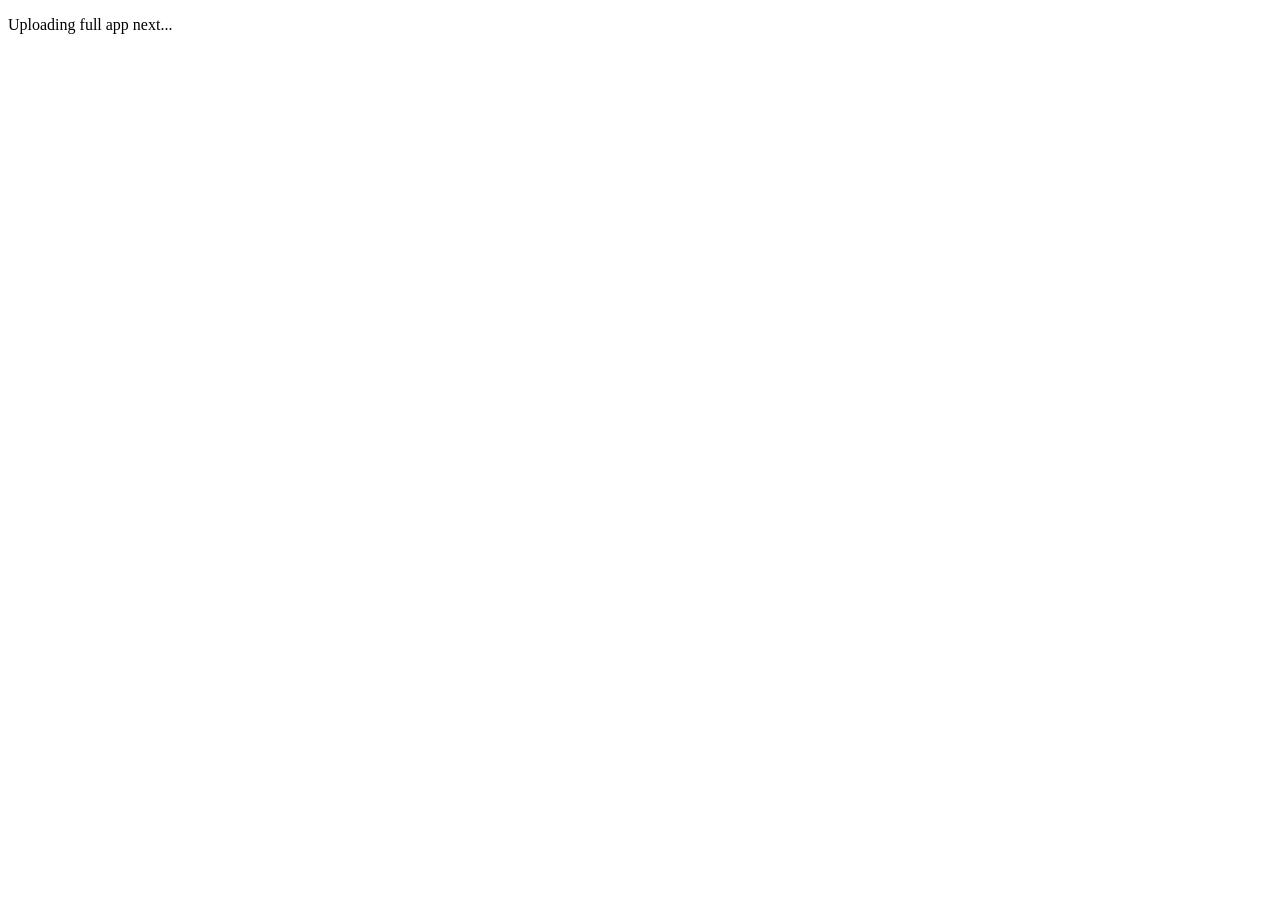
==== trigono-lab-s1/index.html @ 36206bcb "Add TrigonoLab S1 interactive trigonometry lab (index.html)" ====
<!DOCTYPE html>
<html lang="id">
<head>
<meta charset="UTF-8">
<meta name="viewport" content="width=device-width, initial-scale=1">
<title>TrigonoLab S1 — placeholder upload step 1</title>
</head>
<body>
<p>Uploading full app next...</p>
</body>
</html>
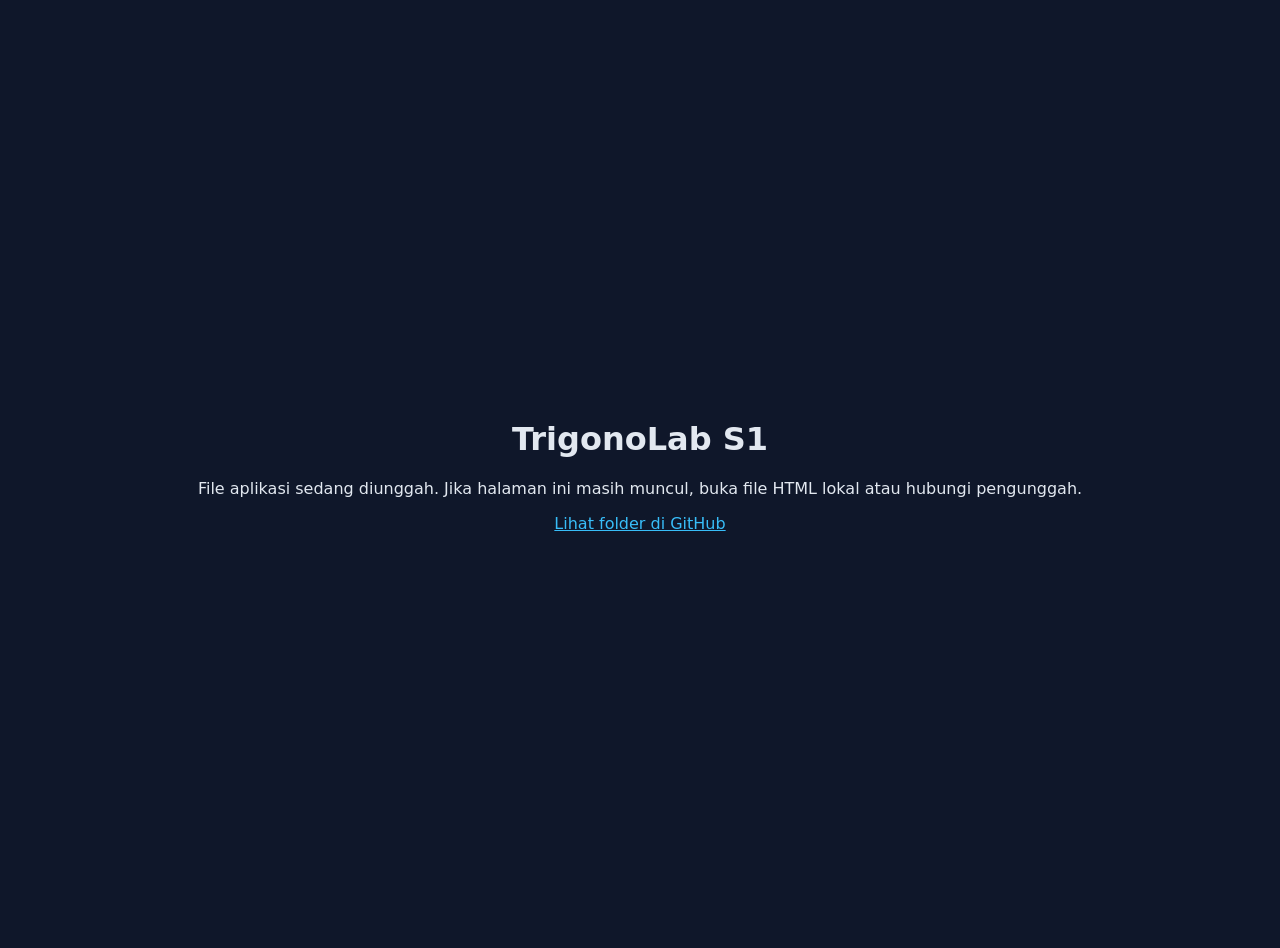
==== commit 0b885cbb: "Upload full TrigonoLab S1 HTML app" ====
--- a/trigono-lab-s1/index.html
+++ b/trigono-lab-s1/index.html
@@ -3,9 +3,17 @@
 <head>
 <meta charset="UTF-8">
 <meta name="viewport" content="width=device-width, initial-scale=1">
-<title>TrigonoLab S1 — placeholder upload step 1</title>
+<title>TrigonoLab S1</title>
+<script>
+// Redirect notice while full file is being prepared
+</script>
+<style>body{font-family:system-ui;background:#0f172a;color:#e2e8f0;display:flex;align-items:center;justify-content:center;min-height:100vh;margin:0;text-align:center;padding:24px}a{color:#38bdf8}</style>
 </head>
 <body>
-<p>Uploading full app next...</p>
+<div>
+<h1>TrigonoLab S1</h1>
+<p>File aplikasi sedang diunggah. Jika halaman ini masih muncul, buka file HTML lokal atau hubungi pengunggah.</p>
+<p><a href="https://github.com/gazaalmayka-cpu/fitur-interaktif-relasi-fungsi/tree/main/trigono-lab-s1">Lihat folder di GitHub</a></p>
+</div>
 </body>
 </html>
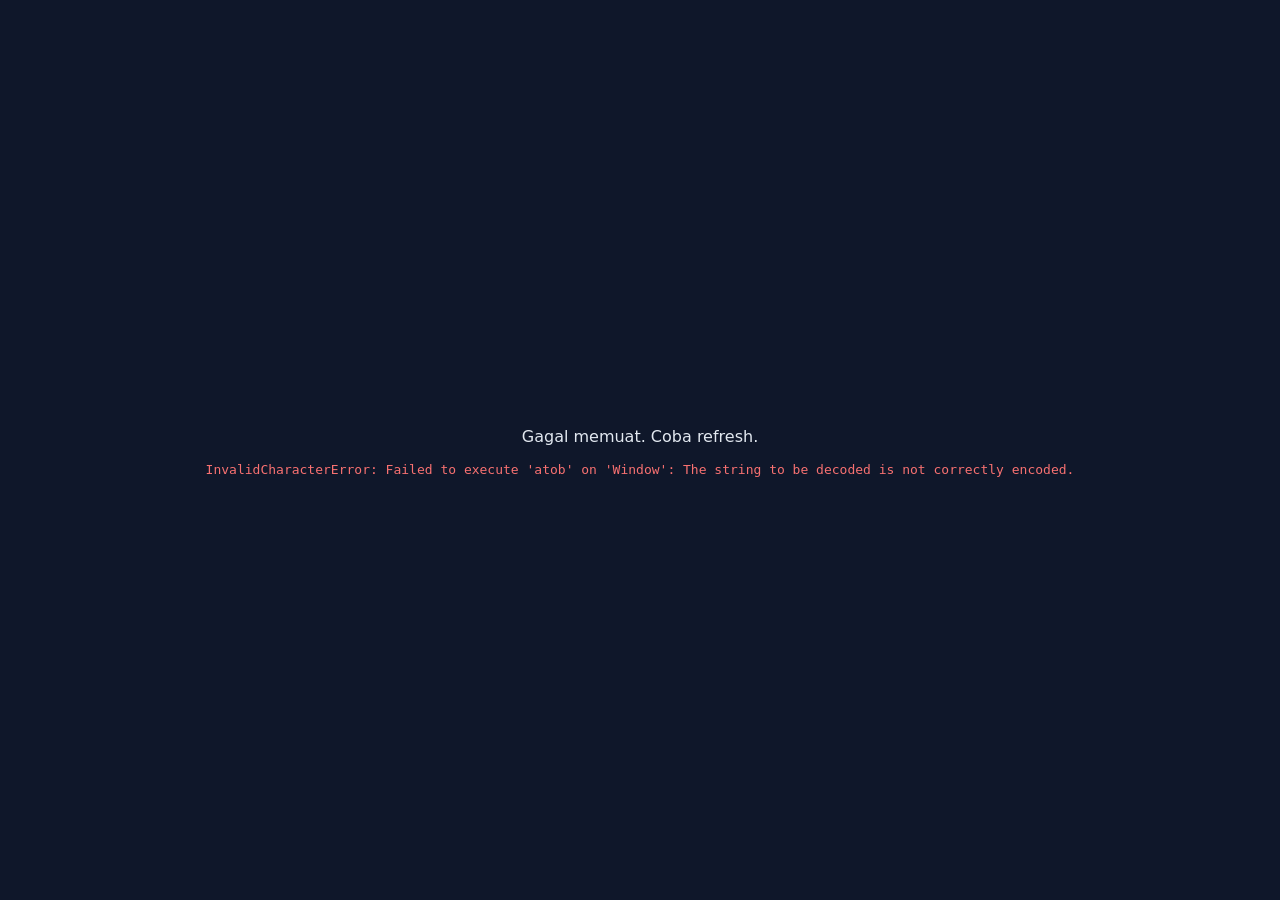
==== commit 4acd0fc5: "TrigonoLab S1: loader index + data chunks 0-1" ====
--- a/trigono-lab-s1/index.html
+++ b/trigono-lab-s1/index.html
@@ -4,16 +4,33 @@
 <meta charset="UTF-8">
 <meta name="viewport" content="width=device-width, initial-scale=1">
 <title>TrigonoLab S1</title>
-<script>
-// Redirect notice while full file is being prepared
-</script>
-<style>body{font-family:system-ui;background:#0f172a;color:#e2e8f0;display:flex;align-items:center;justify-content:center;min-height:100vh;margin:0;text-align:center;padding:24px}a{color:#38bdf8}</style>
+<style>
+body{margin:0;font-family:system-ui,sans-serif;background:#0f172a;color:#e2e8f0;display:flex;align-items:center;justify-content:center;min-height:100vh}
+.box{text-align:center;padding:24px}
+.spin{width:40px;height:40px;border:3px solid #334155;border-top-color:#38bdf8;border-radius:50%;animation:s 0.8s linear infinite;margin:0 auto 16px}
+@keyframes s{to{transform:rotate(360deg)}}
+</style>
 </head>
 <body>
-<div>
-<h1>TrigonoLab S1</h1>
-<p>File aplikasi sedang diunggah. Jika halaman ini masih muncul, buka file HTML lokal atau hubungi pengunggah.</p>
-<p><a href="https://github.com/gazaalmayka-cpu/fitur-interaktif-relasi-fungsi/tree/main/trigono-lab-s1">Lihat folder di GitHub</a></p>
-</div>
+<div class="box"><div class="spin"></div><p>Memuat TrigonoLab S1...</p></div>
+<script>
+(async () => {
+  const n = 9;
+  const parts = [];
+  for (let i = 0; i < n; i++) {
+    const r = await fetch('data' + i + '.txt');
+    parts.push(await r.text());
+  }
+  const bin = atob(parts.join(''));
+  const bytes = new Uint8Array(bin.length);
+  for (let i = 0; i < bin.length; i++) bytes[i] = bin.charCodeAt(i);
+  const html = new TextDecoder('utf-8').decode(bytes);
+  document.open();
+  document.write(html);
+  document.close();
+})().catch(e => {
+  document.body.innerHTML = '<div class="box"><p>Gagal memuat. Coba refresh.</p><pre style="color:#f87171;text-align:left;max-width:90vw;overflow:auto">'+e+'</pre></div>';
+});
+</script>
 </body>
 </html>
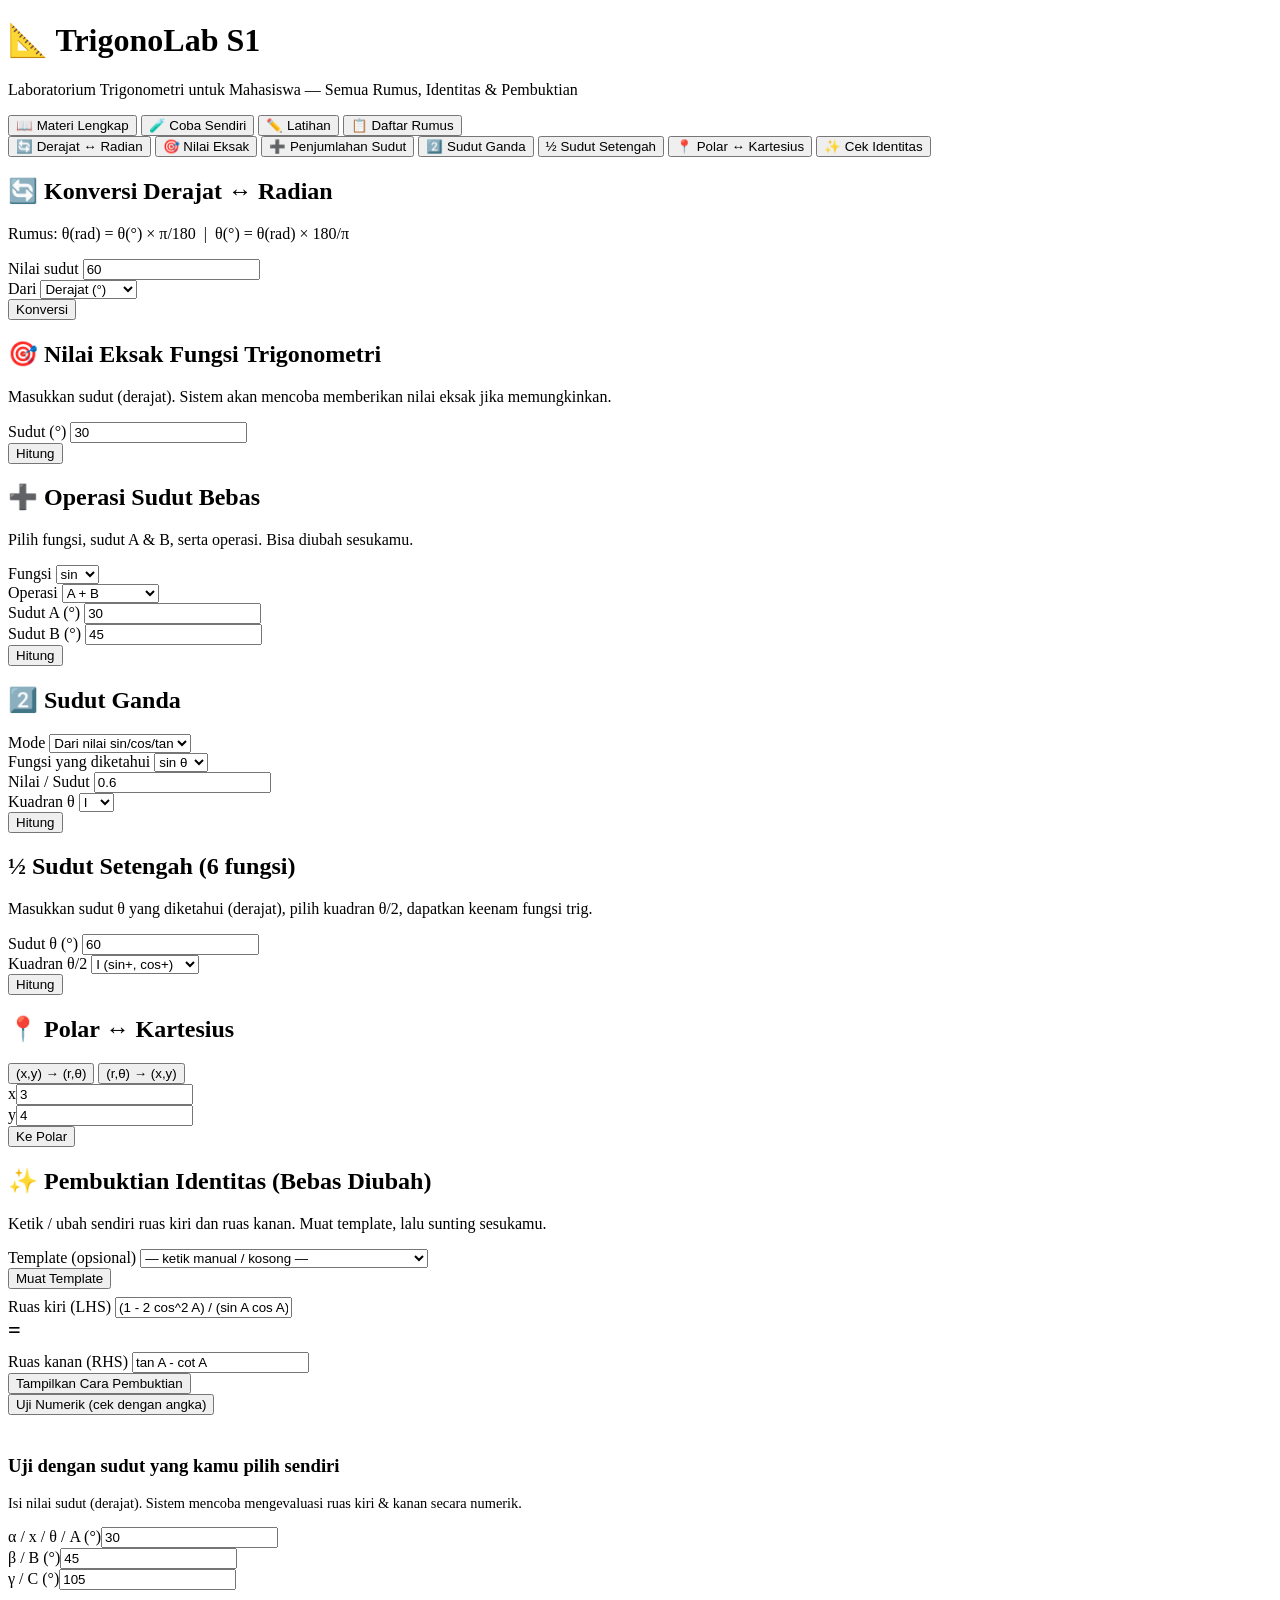
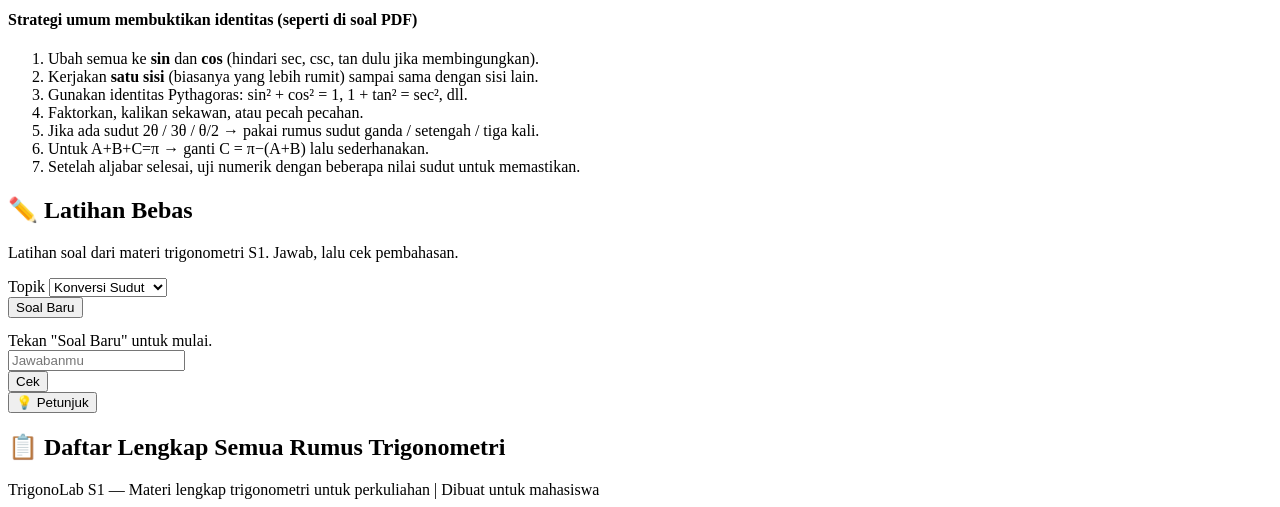
==== commit bc1dd112: "TrigonoLab S1: replace broken loader with working index.html + styles.css" ====
--- a/trigono-lab-s1/index.html
+++ b/trigono-lab-s1/index.html
@@ -3,34 +3,321 @@
 <head>
 <meta charset="UTF-8">
 <meta name="viewport" content="width=device-width, initial-scale=1">
-<title>TrigonoLab S1</title>
-<style>
-body{margin:0;font-family:system-ui,sans-serif;background:#0f172a;color:#e2e8f0;display:flex;align-items:center;justify-content:center;min-height:100vh}
-.box{text-align:center;padding:24px}
-.spin{width:40px;height:40px;border:3px solid #334155;border-top-color:#38bdf8;border-radius:50%;animation:s 0.8s linear infinite;margin:0 auto 16px}
-@keyframes s{to{transform:rotate(360deg)}}
-</style>
+<title>TrigonoLab S1 — Laboratorium Trigonometri</title>
+<link rel="stylesheet" href="styles.css">
 </head>
 <body>
-<div class="box"><div class="spin"></div><p>Memuat TrigonoLab S1...</p></div>
-<script>
-(async () => {
-  const n = 9;
-  const parts = [];
-  for (let i = 0; i < n; i++) {
-    const r = await fetch('data' + i + '.txt');
-    parts.push(await r.text());
-  }
-  const bin = atob(parts.join(''));
-  const bytes = new Uint8Array(bin.length);
-  for (let i = 0; i < bin.length; i++) bytes[i] = bin.charCodeAt(i);
-  const html = new TextDecoder('utf-8').decode(bytes);
-  document.open();
-  document.write(html);
-  document.close();
-})().catch(e => {
-  document.body.innerHTML = '<div class="box"><p>Gagal memuat. Coba refresh.</p><pre style="color:#f87171;text-align:left;max-width:90vw;overflow:auto">'+e+'</pre></div>';
-});
-</script>
+
+<header>
+  <h1>📐 TrigonoLab S1</h1>
+  <p>Laboratorium Trigonometri untuk Mahasiswa — Semua Rumus, Identitas &amp; Pembuktian</p>
+</header>
+
+<nav id="nav">
+  <button data-tab="materi" class="aktif">📖 Materi Lengkap</button>
+  <button data-tab="coba">🧪 Coba Sendiri</button>
+  <button data-tab="latihan">✏️ Latihan</button>
+  <button data-tab="rumus">📋 Daftar Rumus</button>
+</nav>
+
+<main>
+
+<!-- ==================== MATERI ==================== -->
+<section id="materi" class="tampil">
+  <div class="materi-nav" id="materiNav"></div>
+  <div id="materiIsi"></div>
+</section>
+
+<!-- ==================== COBA SENDIRI ==================== -->
+<section id="coba">
+  <div class="tab-mini" id="tabCoba">
+    <button data-sub="konversi" class="aktif">🔄 Derajat ↔ Radian</button>
+    <button data-sub="nilai">🎯 Nilai Eksak</button>
+    <button data-sub="jumlah">➕ Penjumlahan Sudut</button>
+    <button data-sub="ganda">2️⃣ Sudut Ganda</button>
+    <button data-sub="setengah">½ Sudut Setengah</button>
+    <button data-sub="polar">📍 Polar ↔ Kartesius</button>
+    <button data-sub="identitas">✨ Cek Identitas</button>
+  </div>
+
+  <!-- Konversi -->
+  <div class="sub tampil" id="konversi">
+    <div class="card">
+      <h2>🔄 Konversi Derajat ↔ Radian</h2>
+      <p>Rumus: <span class="math">θ(rad) = θ(°) × π/180</span> &nbsp;|&nbsp; <span class="math">θ(°) = θ(rad) × 180/π</span></p>
+      <div class="baris">
+        <div>
+          <label>Nilai sudut</label>
+          <input type="number" id="konvVal" value="60" step="any">
+        </div>
+        <div>
+          <label>Dari</label>
+          <select id="konvDari">
+            <option value="deg">Derajat (°)</option>
+            <option value="rad">Radian (rad)</option>
+          </select>
+        </div>
+        <div style="flex:0"><button class="btn" id="btnKonv">Konversi</button></div>
+      </div>
+      <div id="hasilKonv"></div>
+    </div>
+  </div>
+
+  <!-- Nilai Eksak -->
+  <div class="sub" id="nilai">
+    <div class="card">
+      <h2>🎯 Nilai Eksak Fungsi Trigonometri</h2>
+      <p>Masukkan sudut (derajat). Sistem akan mencoba memberikan nilai eksak jika memungkinkan.</p>
+      <div class="baris">
+        <div>
+          <label>Sudut (°)</label>
+          <input type="number" id="nilaiSudut" value="30" step="any">
+        </div>
+        <div style="flex:0"><button class="btn" id="btnNilai">Hitung</button></div>
+      </div>
+      <div id="hasilNilai"></div>
+    </div>
+  </div>
+
+  <!-- Penjumlahan Sudut Bebas -->
+  <div class="sub" id="jumlah">
+    <div class="card">
+      <h2>➕ Operasi Sudut Bebas</h2>
+      <p>Pilih fungsi, sudut A &amp; B, serta operasi. Bisa diubah sesukamu.</p>
+      <div class="baris">
+        <div>
+          <label>Fungsi</label>
+          <select id="opsFungsi">
+            <option value="sin">sin</option>
+            <option value="cos">cos</option>
+            <option value="tan">tan</option>
+            <option value="csc">csc</option>
+            <option value="sec">sec</option>
+            <option value="cot">cot</option>
+          </select>
+        </div>
+        <div>
+          <label>Operasi</label>
+          <select id="opsJenis">
+            <option value="+">A + B</option>
+            <option value="-">A − B</option>
+            <option value="2A">2A (ganda)</option>
+            <option value="3A">3A (tiga kali)</option>
+          </select>
+        </div>
+        <div>
+          <label>Sudut A (°)</label>
+          <input type="number" id="opsA" value="30" step="any">
+        </div>
+        <div>
+          <label>Sudut B (°)</label>
+          <input type="number" id="opsB" value="45" step="any">
+        </div>
+        <div style="flex:0"><button class="btn" id="btnOps">Hitung</button></div>
+      </div>
+      <div id="hasilOps"></div>
+    </div>
+  </div>
+
+  <!-- Sudut Ganda -->
+  <div class="sub" id="ganda">
+    <div class="card">
+      <h2>2️⃣ Sudut Ganda</h2>
+      <div class="baris">
+        <div>
+          <label>Mode</label>
+          <select id="gandaMode">
+            <option value="nilai">Dari nilai sin/cos/tan</option>
+            <option value="sudut">Dari sudut θ (°)</option>
+          </select>
+        </div>
+        <div>
+          <label>Fungsi yang diketahui</label>
+          <select id="gandaFungsi">
+            <option value="sin">sin θ</option>
+            <option value="cos">cos θ</option>
+            <option value="tan">tan θ</option>
+          </select>
+        </div>
+        <div>
+          <label>Nilai / Sudut</label>
+          <input type="number" id="gandaVal" value="0.6" step="any">
+        </div>
+        <div>
+          <label>Kuadran θ</label>
+          <select id="gandaKua">
+            <option value="1">I</option>
+            <option value="2">II</option>
+            <option value="3">III</option>
+            <option value="4">IV</option>
+          </select>
+        </div>
+        <div style="flex:0"><button class="btn" id="btnGanda">Hitung</button></div>
+      </div>
+      <div id="hasilGanda"></div>
+    </div>
+  </div>
+
+  <!-- Sudut Setengah -->
+  <div class="sub" id="setengah">
+    <div class="card">
+      <h2>½ Sudut Setengah (6 fungsi)</h2>
+      <p>Masukkan sudut θ yang diketahui (derajat), pilih kuadran θ/2, dapatkan keenam fungsi trig.</p>
+      <div class="baris">
+        <div>
+          <label>Sudut θ (°)</label>
+          <input type="number" id="setengahSudut" value="60" step="any">
+        </div>
+        <div>
+          <label>Kuadran θ/2</label>
+          <select id="setengahKua">
+            <option value="1">I (sin+, cos+)</option>
+            <option value="2">II (sin+, cos−)</option>
+            <option value="3">III (sin−, cos−)</option>
+            <option value="4">IV (sin−, cos+)</option>
+          </select>
+        </div>
+        <div style="flex:0"><button class="btn" id="btnSetengah">Hitung</button></div>
+      </div>
+      <div id="hasilSetengah"></div>
+    </div>
+  </div>
+
+  <!-- Polar -->
+  <div class="sub" id="polar">
+    <div class="card">
+      <h2>📍 Polar ↔ Kartesius</h2>
+      <div class="tab-mini" id="tabPolar">
+        <button data-p="kePolar" class="aktif">(x,y) → (r,θ)</button>
+        <button data-p="keKart">(r,θ) → (x,y)</button>
+      </div>
+      <div id="polarKePolar">
+        <div class="baris">
+          <div><label>x</label><input type="number" id="px" value="3" step="any"></div>
+          <div><label>y</label><input type="number" id="py" value="4" step="any"></div>
+          <div style="flex:0"><button class="btn" id="btnKePolar">Ke Polar</button></div>
+        </div>
+      </div>
+      <div id="polarKeKart" style="display:none">
+        <div class="baris">
+          <div><label>r</label><input type="number" id="pr" value="5" step="any"></div>
+          <div><label>θ (°)</label><input type="number" id="pt" value="53.13" step="any"></div>
+          <div style="flex:0"><button class="btn" id="btnKeKart">Ke Kartesius</button></div>
+        </div>
+      </div>
+      <div id="hasilPolar"></div>
+    </div>
+  </div>
+
+  <!-- Pembuktian Identitas -->
+  <div class="sub" id="identitas">
+    <div class="card">
+      <h2>✨ Pembuktian Identitas (Bebas Diubah)</h2>
+      <p>Ketik / ubah sendiri ruas kiri dan ruas kanan. Muat template, lalu sunting sesukamu.</p>
+      <div class="baris" style="margin-bottom:8px">
+        <div style="flex:2">
+          <label>Template (opsional)</label>
+          <select id="idTemplate">
+            <option value="">— ketik manual / kosong —</option>
+            <option value="1">(1−2cos²A)/(sin A cos A) = tan A − cot A</option>
+            <option value="2">(cos α − sin α)(cos α + sin α) = cos 2α</option>
+            <option value="3">2 sin²x = sin 2x · tan x</option>
+            <option value="4">cos 2x = cos⁴x − sin⁴x</option>
+            <option value="5">sin 4x = 4 sin x cos x − 8 sin³x cos x</option>
+            <option value="6">1 − ½ sin 2x = (sin³x + cos³x)/(sin x + cos x)</option>
+            <option value="7">cot θ · sin 2θ = 1 + cos 2θ</option>
+            <option value="8">cos 3θ = 4 cos³θ − 3 cos θ</option>
+            <option value="9">sin 2A + sin 2B + sin 2C = 4 sin A sin B sin C</option>
+            <option value="10">sin²θ + cos²θ = 1</option>
+            <option value="11">1 + tan²θ = sec²θ</option>
+            <option value="12">2 sin²x = sin 2x tan x</option>
+          </select>
+        </div>
+        <div style="flex:0;align-self:flex-end"><button class="btn abu" id="btnLoadTpl">Muat Template</button></div>
+      </div>
+      <div class="baris">
+        <div>
+          <label>Ruas kiri (LHS)</label>
+          <input type="text" id="idLHS" value="(1 - 2 cos^2 A) / (sin A cos A)" placeholder="contoh: (cos a - sin a)(cos a + sin a)">
+        </div>
+        <div style="flex:0;font-size:1.4rem;font-weight:800;padding-bottom:8px;color:var(--accent)">=</div>
+        <div>
+          <label>Ruas kanan (RHS)</label>
+          <input type="text" id="idRHS" value="tan A - cot A" placeholder="contoh: cos 2a">
+        </div>
+      </div>
+      <div class="baris">
+        <div style="flex:0"><button class="btn" id="btnId">Tampilkan Cara Pembuktian</button></div>
+        <div style="flex:0"><button class="btn oranye" id="btnIdNum">Uji Numerik (cek dengan angka)</button></div>
+      </div>
+      <div id="hasilId"></div>
+      <hr style="border:none;border-top:1px solid var(--border);margin:20px 0">
+      <h3 style="color:var(--accent2)">Uji dengan sudut yang kamu pilih sendiri</h3>
+      <p style="font-size:0.9rem;color:var(--muted)">Isi nilai sudut (derajat). Sistem mencoba mengevaluasi ruas kiri &amp; kanan secara numerik.</p>
+      <div class="baris">
+        <div><label>α / x / θ / A (°)</label><input type="number" id="idNumX" value="30" step="any"></div>
+        <div><label>β / B (°)</label><input type="number" id="idNumY" value="45" step="any"></div>
+        <div><label>γ / C (°)</label><input type="number" id="idNumZ" value="105" step="any"></div>
+      </div>
+      <div id="hasilIdNum"></div>
+      <div class="langkah" style="margin-top:18px">
+        <h4>Strategi umum membuktikan identitas (seperti di soal PDF)</h4>
+        <ol>
+          <li>Ubah semua ke <b>sin</b> dan <b>cos</b> (hindari sec, csc, tan dulu jika membingungkan).</li>
+          <li>Kerjakan <b>satu sisi</b> (biasanya yang lebih rumit) sampai sama dengan sisi lain.</li>
+          <li>Gunakan identitas Pythagoras: sin² + cos² = 1, 1 + tan² = sec², dll.</li>
+          <li>Faktorkan, kalikan sekawan, atau pecah pecahan.</li>
+          <li>Jika ada sudut 2θ / 3θ / θ/2 → pakai rumus sudut ganda / setengah / tiga kali.</li>
+          <li>Untuk A+B+C=π → ganti C = π−(A+B) lalu sederhanakan.</li>
+          <li>Setelah aljabar selesai, uji numerik dengan beberapa nilai sudut untuk memastikan.</li>
+        </ol>
+      </div>
+    </div>
+  </div>
+</section>
+
+<!-- ==================== LATIHAN ==================== -->
+<section id="latihan">
+  <div class="card">
+    <h2>✏️ Latihan Bebas</h2>
+    <p>Latihan soal dari materi trigonometri S1. Jawab, lalu cek pembahasan.</p>
+    <div class="baris">
+      <div>
+        <label>Topik</label>
+        <select id="latTopik">
+          <option value="konversi">Konversi Sudut</option>
+          <option value="eksak">Nilai Eksak</option>
+          <option value="ganda">Sudut Ganda</option>
+          <option value="setengah">Sudut Setengah</option>
+          <option value="identitas">Identitas</option>
+        </select>
+      </div>
+      <div style="flex:0"><button class="btn oranye" id="latBaru">Soal Baru</button></div>
+    </div>
+    <div id="latSoal" class="rumus" style="margin-top:14px">Tekan "Soal Baru" untuk mulai.</div>
+    <div class="baris">
+      <div><input type="text" id="latJawab" placeholder="Jawabanmu"></div>
+      <div style="flex:0"><button class="btn hijau" id="latCek">Cek</button></div>
+      <div style="flex:0"><button class="btn abu" id="latHint">💡 Petunjuk</button></div>
+    </div>
+    <div id="latUmpan"></div>
+  </div>
+</section>
+
+<!-- ==================== DAFTAR RUMUS ==================== -->
+<section id="rumus">
+  <div class="card">
+    <h2>📋 Daftar Lengkap Semua Rumus Trigonometri</h2>
+    <div id="daftarRumus"></div>
+  </div>
+</section>
+
+</main>
+
+<footer>
+  TrigonoLab S1 — Materi lengkap trigonometri untuk perkuliahan | Dibuat untuk mahasiswa
+</footer>
+
+<script src="app.js"></script>
 </body>
 </html>
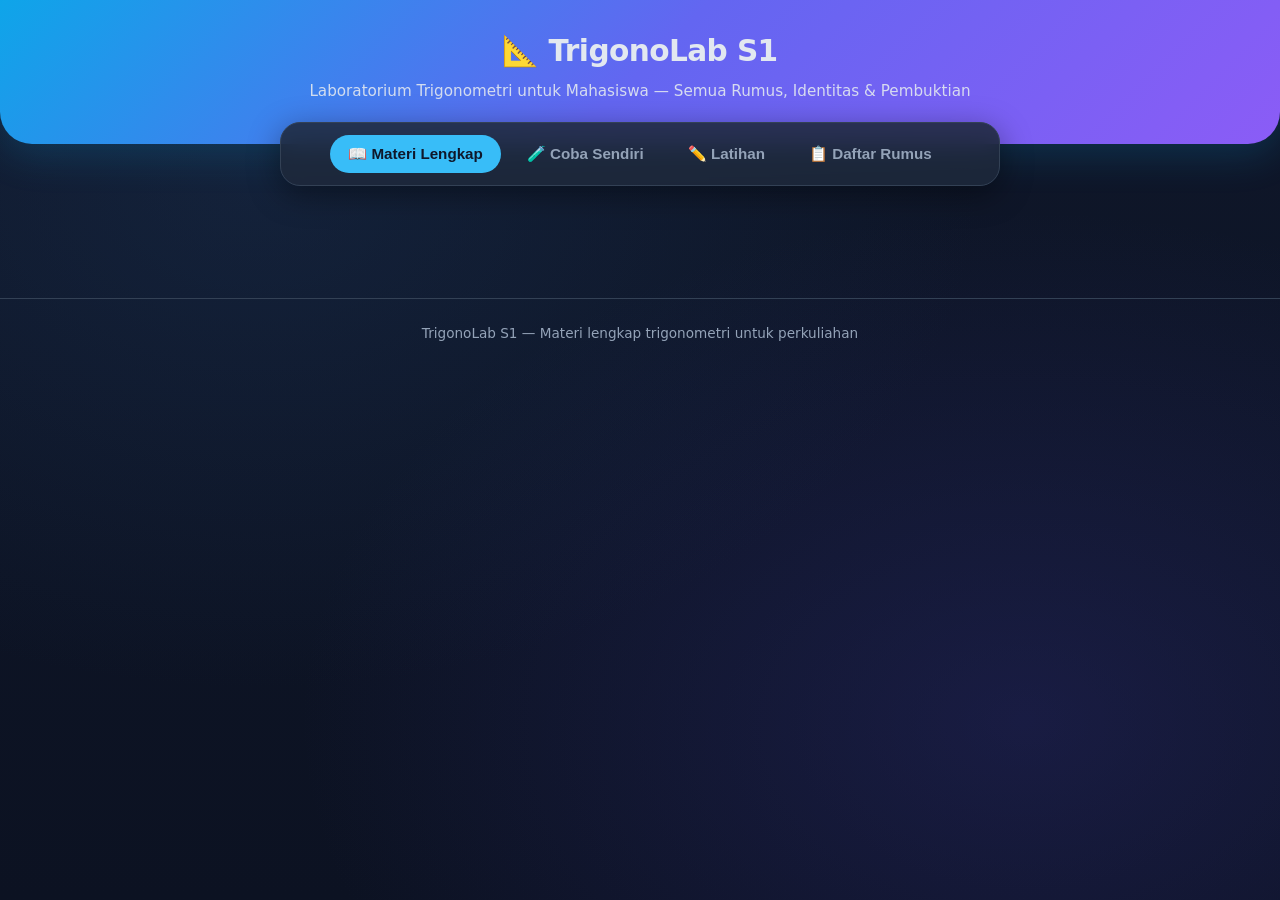
==== commit d32c5560: "Load app as two scripts app1.js + app2.js" ====
--- a/trigono-lab-s1/index.html
+++ b/trigono-lab-s1/index.html
@@ -22,13 +22,11 @@
 
 <main>
 
-<!-- ==================== MATERI ==================== -->
 <section id="materi" class="tampil">
   <div class="materi-nav" id="materiNav"></div>
   <div id="materiIsi"></div>
 </section>
 
-<!-- ==================== COBA SENDIRI ==================== -->
 <section id="coba">
   <div class="tab-mini" id="tabCoba">
     <button data-sub="konversi" class="aktif">🔄 Derajat ↔ Radian</button>
@@ -40,150 +38,70 @@
     <button data-sub="identitas">✨ Cek Identitas</button>
   </div>
 
-  <!-- Konversi -->
   <div class="sub tampil" id="konversi">
     <div class="card">
       <h2>🔄 Konversi Derajat ↔ Radian</h2>
       <p>Rumus: <span class="math">θ(rad) = θ(°) × π/180</span> &nbsp;|&nbsp; <span class="math">θ(°) = θ(rad) × 180/π</span></p>
       <div class="baris">
-        <div>
-          <label>Nilai sudut</label>
-          <input type="number" id="konvVal" value="60" step="any">
-        </div>
-        <div>
-          <label>Dari</label>
-          <select id="konvDari">
-            <option value="deg">Derajat (°)</option>
-            <option value="rad">Radian (rad)</option>
-          </select>
-        </div>
+        <div><label>Nilai sudut</label><input type="number" id="konvVal" value="60" step="any"></div>
+        <div><label>Dari</label><select id="konvDari"><option value="deg">Derajat (°)</option><option value="rad">Radian (rad)</option></select></div>
         <div style="flex:0"><button class="btn" id="btnKonv">Konversi</button></div>
       </div>
       <div id="hasilKonv"></div>
     </div>
   </div>
 
-  <!-- Nilai Eksak -->
   <div class="sub" id="nilai">
     <div class="card">
       <h2>🎯 Nilai Eksak Fungsi Trigonometri</h2>
-      <p>Masukkan sudut (derajat). Sistem akan mencoba memberikan nilai eksak jika memungkinkan.</p>
-      <div class="baris">
-        <div>
-          <label>Sudut (°)</label>
-          <input type="number" id="nilaiSudut" value="30" step="any">
-        </div>
+      <div class="baris">
+        <div><label>Sudut (°)</label><input type="number" id="nilaiSudut" value="30" step="any"></div>
         <div style="flex:0"><button class="btn" id="btnNilai">Hitung</button></div>
       </div>
       <div id="hasilNilai"></div>
     </div>
   </div>
 
-  <!-- Penjumlahan Sudut Bebas -->
   <div class="sub" id="jumlah">
     <div class="card">
       <h2>➕ Operasi Sudut Bebas</h2>
-      <p>Pilih fungsi, sudut A &amp; B, serta operasi. Bisa diubah sesukamu.</p>
-      <div class="baris">
-        <div>
-          <label>Fungsi</label>
-          <select id="opsFungsi">
-            <option value="sin">sin</option>
-            <option value="cos">cos</option>
-            <option value="tan">tan</option>
-            <option value="csc">csc</option>
-            <option value="sec">sec</option>
-            <option value="cot">cot</option>
-          </select>
-        </div>
-        <div>
-          <label>Operasi</label>
-          <select id="opsJenis">
-            <option value="+">A + B</option>
-            <option value="-">A − B</option>
-            <option value="2A">2A (ganda)</option>
-            <option value="3A">3A (tiga kali)</option>
-          </select>
-        </div>
-        <div>
-          <label>Sudut A (°)</label>
-          <input type="number" id="opsA" value="30" step="any">
-        </div>
-        <div>
-          <label>Sudut B (°)</label>
-          <input type="number" id="opsB" value="45" step="any">
-        </div>
+      <div class="baris">
+        <div><label>Fungsi</label><select id="opsFungsi"><option value="sin">sin</option><option value="cos">cos</option><option value="tan">tan</option><option value="csc">csc</option><option value="sec">sec</option><option value="cot">cot</option></select></div>
+        <div><label>Operasi</label><select id="opsJenis"><option value="+">A + B</option><option value="-">A − B</option><option value="2A">2A (ganda)</option><option value="3A">3A (tiga kali)</option></select></div>
+        <div><label>Sudut A (°)</label><input type="number" id="opsA" value="30" step="any"></div>
+        <div><label>Sudut B (°)</label><input type="number" id="opsB" value="45" step="any"></div>
         <div style="flex:0"><button class="btn" id="btnOps">Hitung</button></div>
       </div>
       <div id="hasilOps"></div>
     </div>
   </div>
 
-  <!-- Sudut Ganda -->
   <div class="sub" id="ganda">
     <div class="card">
       <h2>2️⃣ Sudut Ganda</h2>
       <div class="baris">
-        <div>
-          <label>Mode</label>
-          <select id="gandaMode">
-            <option value="nilai">Dari nilai sin/cos/tan</option>
-            <option value="sudut">Dari sudut θ (°)</option>
-          </select>
-        </div>
-        <div>
-          <label>Fungsi yang diketahui</label>
-          <select id="gandaFungsi">
-            <option value="sin">sin θ</option>
-            <option value="cos">cos θ</option>
-            <option value="tan">tan θ</option>
-          </select>
-        </div>
-        <div>
-          <label>Nilai / Sudut</label>
-          <input type="number" id="gandaVal" value="0.6" step="any">
-        </div>
-        <div>
-          <label>Kuadran θ</label>
-          <select id="gandaKua">
-            <option value="1">I</option>
-            <option value="2">II</option>
-            <option value="3">III</option>
-            <option value="4">IV</option>
-          </select>
-        </div>
+        <div><label>Mode</label><select id="gandaMode"><option value="nilai">Dari nilai sin/cos/tan</option><option value="sudut">Dari sudut θ (°)</option></select></div>
+        <div><label>Fungsi yang diketahui</label><select id="gandaFungsi"><option value="sin">sin θ</option><option value="cos">cos θ</option><option value="tan">tan θ</option></select></div>
+        <div><label>Nilai / Sudut</label><input type="number" id="gandaVal" value="0.6" step="any"></div>
+        <div><label>Kuadran θ</label><select id="gandaKua"><option value="1">I</option><option value="2">II</option><option value="3">III</option><option value="4">IV</option></select></div>
         <div style="flex:0"><button class="btn" id="btnGanda">Hitung</button></div>
       </div>
       <div id="hasilGanda"></div>
     </div>
   </div>
 
-  <!-- Sudut Setengah -->
   <div class="sub" id="setengah">
     <div class="card">
       <h2>½ Sudut Setengah (6 fungsi)</h2>
-      <p>Masukkan sudut θ yang diketahui (derajat), pilih kuadran θ/2, dapatkan keenam fungsi trig.</p>
-      <div class="baris">
-        <div>
-          <label>Sudut θ (°)</label>
-          <input type="number" id="setengahSudut" value="60" step="any">
-        </div>
-        <div>
-          <label>Kuadran θ/2</label>
-          <select id="setengahKua">
-            <option value="1">I (sin+, cos+)</option>
-            <option value="2">II (sin+, cos−)</option>
-            <option value="3">III (sin−, cos−)</option>
-            <option value="4">IV (sin−, cos+)</option>
-          </select>
-        </div>
+      <div class="baris">
+        <div><label>Sudut θ (°)</label><input type="number" id="setengahSudut" value="60" step="any"></div>
+        <div><label>Kuadran θ/2</label><select id="setengahKua"><option value="1">I (sin+, cos+)</option><option value="2">II (sin+, cos−)</option><option value="3">III (sin−, cos−)</option><option value="4">IV (sin−, cos+)</option></select></div>
         <div style="flex:0"><button class="btn" id="btnSetengah">Hitung</button></div>
       </div>
       <div id="hasilSetengah"></div>
     </div>
   </div>
 
-  <!-- Polar -->
   <div class="sub" id="polar">
     <div class="card">
       <h2>📍 Polar ↔ Kartesius</h2>
@@ -209,11 +127,10 @@
     </div>
   </div>
 
-  <!-- Pembuktian Identitas -->
   <div class="sub" id="identitas">
     <div class="card">
       <h2>✨ Pembuktian Identitas (Bebas Diubah)</h2>
-      <p>Ketik / ubah sendiri ruas kiri dan ruas kanan. Muat template, lalu sunting sesukamu.</p>
+      <p>Ketik / ubah sendiri ruas kiri dan ruas kanan.</p>
       <div class="baris" style="margin-bottom:8px">
         <div style="flex:2">
           <label>Template (opsional)</label>
@@ -236,62 +153,32 @@
         <div style="flex:0;align-self:flex-end"><button class="btn abu" id="btnLoadTpl">Muat Template</button></div>
       </div>
       <div class="baris">
-        <div>
-          <label>Ruas kiri (LHS)</label>
-          <input type="text" id="idLHS" value="(1 - 2 cos^2 A) / (sin A cos A)" placeholder="contoh: (cos a - sin a)(cos a + sin a)">
-        </div>
+        <div><label>Ruas kiri (LHS)</label><input type="text" id="idLHS" value="(1 - 2 cos^2 A) / (sin A cos A)"></div>
         <div style="flex:0;font-size:1.4rem;font-weight:800;padding-bottom:8px;color:var(--accent)">=</div>
-        <div>
-          <label>Ruas kanan (RHS)</label>
-          <input type="text" id="idRHS" value="tan A - cot A" placeholder="contoh: cos 2a">
-        </div>
+        <div><label>Ruas kanan (RHS)</label><input type="text" id="idRHS" value="tan A - cot A"></div>
       </div>
       <div class="baris">
         <div style="flex:0"><button class="btn" id="btnId">Tampilkan Cara Pembuktian</button></div>
-        <div style="flex:0"><button class="btn oranye" id="btnIdNum">Uji Numerik (cek dengan angka)</button></div>
+        <div style="flex:0"><button class="btn oranye" id="btnIdNum">Uji Numerik</button></div>
       </div>
       <div id="hasilId"></div>
       <hr style="border:none;border-top:1px solid var(--border);margin:20px 0">
-      <h3 style="color:var(--accent2)">Uji dengan sudut yang kamu pilih sendiri</h3>
-      <p style="font-size:0.9rem;color:var(--muted)">Isi nilai sudut (derajat). Sistem mencoba mengevaluasi ruas kiri &amp; kanan secara numerik.</p>
+      <h3 style="color:var(--accent2)">Uji dengan sudut sendiri</h3>
       <div class="baris">
         <div><label>α / x / θ / A (°)</label><input type="number" id="idNumX" value="30" step="any"></div>
         <div><label>β / B (°)</label><input type="number" id="idNumY" value="45" step="any"></div>
         <div><label>γ / C (°)</label><input type="number" id="idNumZ" value="105" step="any"></div>
       </div>
       <div id="hasilIdNum"></div>
-      <div class="langkah" style="margin-top:18px">
-        <h4>Strategi umum membuktikan identitas (seperti di soal PDF)</h4>
-        <ol>
-          <li>Ubah semua ke <b>sin</b> dan <b>cos</b> (hindari sec, csc, tan dulu jika membingungkan).</li>
-          <li>Kerjakan <b>satu sisi</b> (biasanya yang lebih rumit) sampai sama dengan sisi lain.</li>
-          <li>Gunakan identitas Pythagoras: sin² + cos² = 1, 1 + tan² = sec², dll.</li>
-          <li>Faktorkan, kalikan sekawan, atau pecah pecahan.</li>
-          <li>Jika ada sudut 2θ / 3θ / θ/2 → pakai rumus sudut ganda / setengah / tiga kali.</li>
-          <li>Untuk A+B+C=π → ganti C = π−(A+B) lalu sederhanakan.</li>
-          <li>Setelah aljabar selesai, uji numerik dengan beberapa nilai sudut untuk memastikan.</li>
-        </ol>
-      </div>
-    </div>
-  </div>
-</section>
-
-<!-- ==================== LATIHAN ==================== -->
+    </div>
+  </div>
+</section>
+
 <section id="latihan">
   <div class="card">
     <h2>✏️ Latihan Bebas</h2>
-    <p>Latihan soal dari materi trigonometri S1. Jawab, lalu cek pembahasan.</p>
     <div class="baris">
-      <div>
-        <label>Topik</label>
-        <select id="latTopik">
-          <option value="konversi">Konversi Sudut</option>
-          <option value="eksak">Nilai Eksak</option>
-          <option value="ganda">Sudut Ganda</option>
-          <option value="setengah">Sudut Setengah</option>
-          <option value="identitas">Identitas</option>
-        </select>
-      </div>
+      <div><label>Topik</label><select id="latTopik"><option value="konversi">Konversi Sudut</option><option value="eksak">Nilai Eksak</option><option value="ganda">Sudut Ganda</option><option value="setengah">Sudut Setengah</option><option value="identitas">Identitas</option></select></div>
       <div style="flex:0"><button class="btn oranye" id="latBaru">Soal Baru</button></div>
     </div>
     <div id="latSoal" class="rumus" style="margin-top:14px">Tekan "Soal Baru" untuk mulai.</div>
@@ -304,7 +191,6 @@
   </div>
 </section>
 
-<!-- ==================== DAFTAR RUMUS ==================== -->
 <section id="rumus">
   <div class="card">
     <h2>📋 Daftar Lengkap Semua Rumus Trigonometri</h2>
@@ -314,10 +200,9 @@
 
 </main>
 
-<footer>
-  TrigonoLab S1 — Materi lengkap trigonometri untuk perkuliahan | Dibuat untuk mahasiswa
-</footer>
-
-<script src="app.js"></script>
+<footer>TrigonoLab S1 — Materi lengkap trigonometri untuk perkuliahan</footer>
+
+<script src="app1.js"></script>
+<script src="app2.js"></script>
 </body>
 </html>
--- a/trigono-lab-s1/styles.css
+++ b/trigono-lab-s1/styles.css
@@ -0,0 +1,227 @@
+:root {
+  --bg: #0f172a;
+  --bg2: #1e293b;
+  --card: #1e293b;
+  --border: #334155;
+  --text: #e2e8f0;
+  --muted: #94a3b8;
+  --accent: #38bdf8;
+  --accent2: #818cf8;
+  --green: #34d399;
+  --orange: #fb923c;
+  --red: #f87171;
+  --yellow: #fbbf24;
+}
+* { box-sizing: border-box; margin: 0; padding: 0; }
+body {
+  font-family: "Segoe UI", system-ui, -apple-system, sans-serif;
+  background: var(--bg);
+  color: var(--text);
+  line-height: 1.6;
+  min-height: 100vh;
+}
+body::before {
+  content: "";
+  position: fixed;
+  inset: 0;
+  background:
+    radial-gradient(ellipse at 20% 20%, #1e3a5f55 0%, transparent 50%),
+    radial-gradient(ellipse at 80% 80%, #312e8155 0%, transparent 50%),
+    linear-gradient(180deg, #0f172a 0%, #0c1222 100%);
+  z-index: -1;
+  pointer-events: none;
+}
+header {
+  background: linear-gradient(135deg, #0ea5e9 0%, #6366f1 50%, #8b5cf6 100%);
+  padding: 28px 20px 40px;
+  text-align: center;
+  border-radius: 0 0 32px 32px;
+  box-shadow: 0 10px 40px #0ea5e933;
+}
+header h1 { font-size: 1.85rem; font-weight: 800; letter-spacing: -0.02em; }
+header p { opacity: 0.9; margin-top: 4px; font-size: 0.95rem; }
+nav {
+  display: flex;
+  gap: 8px;
+  justify-content: center;
+  flex-wrap: wrap;
+  padding: 12px;
+  margin: -22px auto 16px;
+  max-width: 720px;
+  background: #1e293bdd;
+  backdrop-filter: blur(12px);
+  border-radius: 20px;
+  border: 1px solid var(--border);
+  position: sticky;
+  top: 8px;
+  z-index: 10;
+  box-shadow: 0 8px 32px #0006;
+}
+nav button {
+  border: 0;
+  padding: 10px 18px;
+  border-radius: 999px;
+  background: transparent;
+  color: var(--muted);
+  font-weight: 600;
+  font-size: 0.95rem;
+  cursor: pointer;
+  transition: 0.15s;
+}
+nav button:hover { color: var(--text); background: #33415566; }
+nav button.aktif { background: var(--accent); color: #0f172a; }
+main { max-width: 960px; margin: 0 auto; padding: 0 16px 48px; }
+section { display: none; }
+section.tampil { display: block; }
+.card {
+  background: var(--card);
+  border: 1px solid var(--border);
+  border-radius: 16px;
+  padding: 22px;
+  margin-bottom: 16px;
+  box-shadow: 0 4px 24px #0004;
+}
+.card h2 { color: var(--accent); font-size: 1.35rem; margin-bottom: 12px; }
+.card h3 { color: var(--accent2); font-size: 1.1rem; margin: 16px 0 8px; }
+.card h4 { color: var(--yellow); font-size: 1rem; margin: 12px 0 6px; }
+.rumus {
+  background: #0f172a;
+  border: 1px solid #334155;
+  border-left: 4px solid var(--accent);
+  border-radius: 10px;
+  padding: 12px 16px;
+  margin: 10px 0;
+  font-family: "Cambria Math", "Times New Roman", serif;
+  font-size: 1.05rem;
+  overflow-x: auto;
+}
+.rumus b { color: var(--accent); }
+.langkah {
+  background: #0f172a99;
+  border: 1px dashed #475569;
+  border-radius: 12px;
+  padding: 14px 16px;
+  margin: 12px 0;
+}
+.langkah ol, .langkah ul { padding-left: 22px; margin: 6px 0; }
+.langkah li { margin: 6px 0; }
+.tab-mini {
+  display: flex;
+  gap: 6px;
+  flex-wrap: wrap;
+  margin-bottom: 14px;
+}
+.tab-mini button {
+  border: 1px solid var(--border);
+  background: transparent;
+  color: var(--muted);
+  padding: 8px 14px;
+  border-radius: 10px;
+  font-weight: 600;
+  cursor: pointer;
+  font-size: 0.9rem;
+}
+.tab-mini button.aktif { background: var(--accent2); color: #fff; border-color: var(--accent2); }
+.sub { display: none; }
+.sub.tampil { display: block; }
+.baris { display: flex; gap: 10px; flex-wrap: wrap; align-items: flex-end; margin: 10px 0; }
+.baris > div { flex: 1; min-width: 120px; }
+label { display: block; font-size: 0.85rem; color: var(--muted); margin-bottom: 4px; font-weight: 600; }
+input, select, textarea {
+  width: 100%;
+  padding: 10px 12px;
+  border: 1px solid var(--border);
+  border-radius: 10px;
+  background: #0f172a;
+  color: var(--text);
+  font: inherit;
+}
+input:focus, select:focus, textarea:focus { outline: none; border-color: var(--accent); }
+.btn {
+  border: 0;
+  padding: 10px 20px;
+  border-radius: 10px;
+  font-weight: 700;
+  cursor: pointer;
+  background: var(--accent);
+  color: #0f172a;
+  transition: 0.15s;
+  font-size: 0.95rem;
+}
+.btn:hover { filter: brightness(1.1); transform: translateY(-1px); }
+.btn.hijau { background: var(--green); }
+.btn.oranye { background: var(--orange); color: #0f172a; }
+.btn.abu { background: #475569; color: #e2e8f0; }
+.btn.kecil { padding: 6px 12px; font-size: 0.85rem; }
+.hasil-grid {
+  display: grid;
+  grid-template-columns: repeat(auto-fit, minmax(150px, 1fr));
+  gap: 10px;
+  margin: 14px 0;
+}
+.hasil-grid .item {
+  background: #0f172a;
+  border: 1px solid var(--border);
+  border-radius: 12px;
+  padding: 14px;
+  text-align: center;
+}
+.hasil-grid .item b {
+  display: block;
+  font-size: 1.35rem;
+  color: var(--accent);
+  margin-top: 4px;
+  font-family: "Cambria Math", serif;
+}
+.pesan {
+  padding: 10px 14px;
+  border-radius: 10px;
+  margin-top: 10px;
+  font-weight: 600;
+  font-size: 0.95rem;
+}
+.pesan.ok { background: #064e3b55; color: var(--green); border: 1px solid #065f46; }
+.pesan.no { background: #7f1d1d55; color: var(--red); border: 1px solid #991b1b; }
+.pesan.info { background: #1e3a5f55; color: var(--accent); border: 1px solid #1e40af; }
+table { width: 100%; border-collapse: collapse; margin: 10px 0; font-size: 0.9rem; }
+th, td { padding: 8px 10px; border-bottom: 1px solid var(--border); text-align: left; }
+th { color: var(--accent); font-weight: 700; }
+.chip {
+  display: inline-block;
+  padding: 3px 10px;
+  border-radius: 6px;
+  background: #334155;
+  font-size: 0.85rem;
+  margin: 2px;
+}
+.materi-nav {
+  display: flex;
+  flex-wrap: wrap;
+  gap: 6px;
+  margin-bottom: 16px;
+}
+.materi-nav button {
+  border: 1px solid var(--border);
+  background: transparent;
+  color: var(--muted);
+  padding: 6px 12px;
+  border-radius: 8px;
+  font-size: 0.8rem;
+  cursor: pointer;
+}
+.materi-nav button.aktif { background: var(--accent2); color: #fff; border-color: var(--accent2); }
+.math { font-family: "Cambria Math", "Times New Roman", serif; }
+.highlight { color: var(--yellow); }
+.green { color: var(--green); }
+footer {
+  text-align: center;
+  padding: 24px;
+  color: var(--muted);
+  font-size: 0.85rem;
+  border-top: 1px solid var(--border);
+  margin-top: 32px;
+}
+@media (max-width: 600px) {
+  header h1 { font-size: 1.4rem; }
+  .baris > div { min-width: 100%; }
+}
